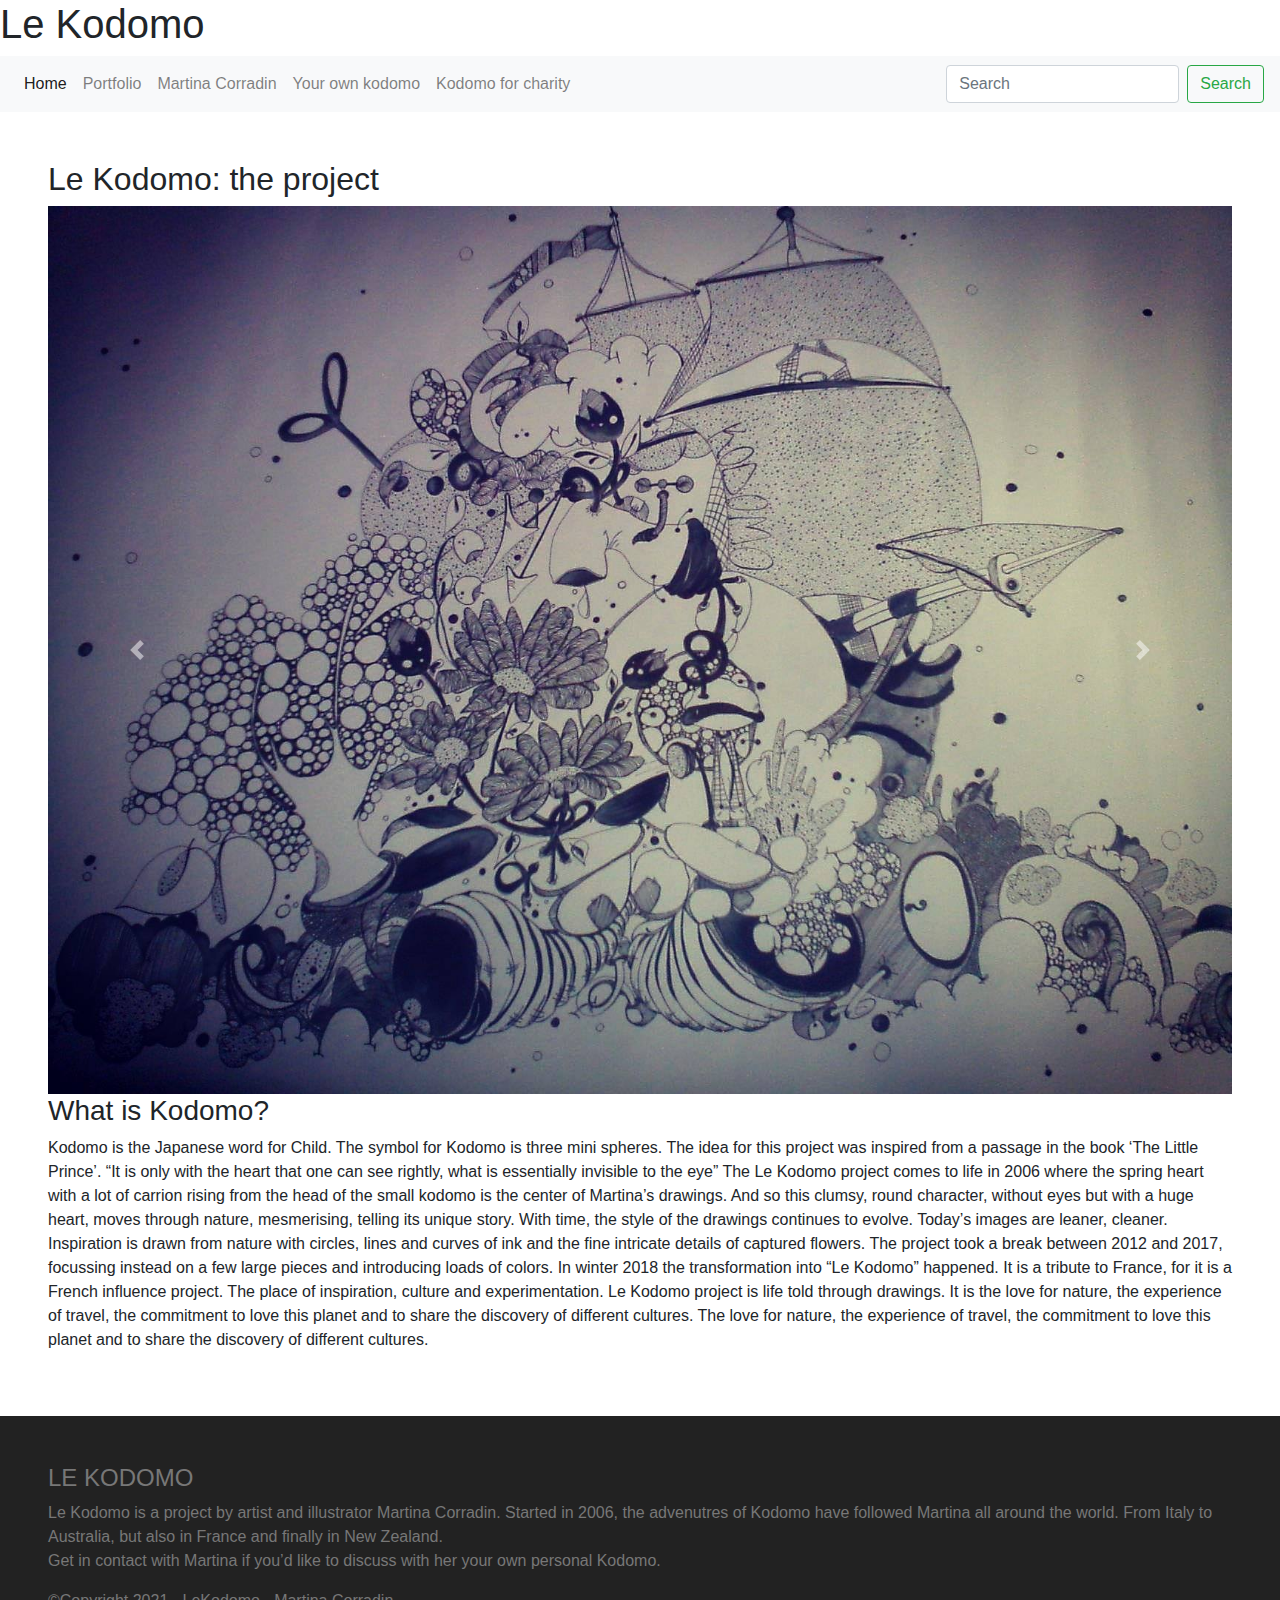
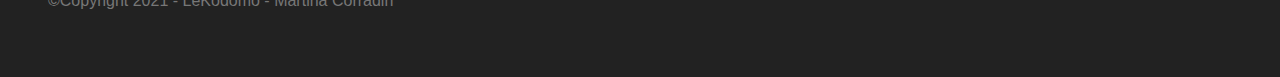
==== index.html @ 60101334 "Add files via upload" ====
<!DOCTYPE html>
<html lang="en">
<head>
    <meta charset="UTF-8">
    <meta http-equiv="X-UA-Compatible" content="IE=edge">
    <meta name="viewport" content="width=device-width, initial-scale=1.0">
    <link rel="stylesheet" href="https://stackpath.bootstrapcdn.com/bootstrap/4.3.1/css/bootstrap.min.css" integrity="sha384-ggOyR0iXCbMQv3Xipma34MD+dH/1fQ784/j6cY/iJTQUOhcWr7x9JvoRxT2MZw1T" crossorigin="anonymous">
    <link rel="stylesheet" href="css/styles.css">
    <title>Le Kodomo</title>
</head>
<body>
    <header>
        <h1>Le Kodomo</h1>
        <nav class="navbar navbar-expand-lg navbar-light bg-light">
            <!-- <a class="navbar-brand" href="#">Navbar</a> -->
            <button class="navbar-toggler" type="button" data-toggle="collapse" data-target="#navbarSupportedContent" aria-controls="navbarSupportedContent" aria-expanded="false" aria-label="Toggle navigation">
              <span class="navbar-toggler-icon"></span>
            </button>
          
            <div class="collapse navbar-collapse" id="navbarSupportedContent">
              <ul class="navbar-nav mr-auto">
                <li class="nav-item active">
                  <a class="nav-link" href="index.html">Home <span class="sr-only">(current)</span></a>
                </li>
                <li class="nav-item">
                    <a class="nav-link" href="portfolio.html">Portfolio</a>
                  </li>
                <li class="nav-item">
                  <a class="nav-link" href="about.html">Martina Corradin</a>
                </li>
                <li class="nav-item">
                  <a class="nav-link" href="customkomodo.html">Your own kodomo</a>
                </li>
                <li class="nav-item">
                  <a class="nav-link" href="charitykodomo.html">Kodomo for charity</a>
                </li>

              </ul>
              <form class="form-inline my-2 my-lg-0">
                <input class="form-control mr-sm-2" type="search" placeholder="Search" aria-label="Search">
                <button class="btn btn-outline-success my-2 my-sm-0" type="submit">Search</button>
              </form>
            </div>
          </nav>
    </header>
    <main>
        <h2>Le Kodomo: the project</h2>
        <div id="carouselExampleControls" class="carousel slide" data-ride="carousel">
            <div class="carousel-inner">
              <div class="carousel-item active">
                <img class="d-block w-100" src="images/name1.jpg" alt="First slide">
              </div>
              <div class="carousel-item">
                <img class="d-block w-100" src="images/name2.jpg" alt="Second slide">
              </div>
              <div class="carousel-item">
                <img class="d-block w-100" src="images/name3.jpg" alt="Third slide">
              </div>
              <div class="carousel-item">
                <img class="d-block w-100" src="images/name4.jpg" alt="Forth slide">
              </div>
            </div>
            <a class="carousel-control-prev" href="#carouselExampleControls" role="button" data-slide="prev">
              <span class="carousel-control-prev-icon" aria-hidden="true"></span>
              <span class="sr-only">Previous</span>
            </a>
            <a class="carousel-control-next" href="#carouselExampleControls" role="button" data-slide="next">
              <span class="carousel-control-next-icon" aria-hidden="true"></span>
              <span class="sr-only">Next</span>
            </a>
          </div>
        <section>
            <h3>What is Kodomo?</h3>
            <p>
                Kodomo is the Japanese word for Child. 
                The symbol for Kodomo is three mini spheres.
                The idea for this project was inspired from a passage in the book ‘The Little Prince’.
                “It is only with the heart that one can see rightly, what is essentially invisible to the eye” 
                The Le Kodomo project comes to life in 2006 where the spring heart with a lot of carrion rising from the head of the small kodomo is the center of Martina’s drawings.
                And so this clumsy, round character, without eyes but with a huge heart, moves through nature, mesmerising, telling its unique story. 
                With time, the style of the drawings continues to evolve. Today’s images are leaner, cleaner. Inspiration is drawn from nature with circles, lines and curves of ink and the fine intricate details of captured flowers.  
                The project took a break between 2012 and 2017, focussing instead on a few large pieces and introducing loads of colors.
                In winter 2018 the transformation into “Le Kodomo” happened. It is a tribute to France, for it is a French influence project. The place of inspiration, culture and experimentation. 
                Le Kodomo project is life told through drawings.
                It is the love for nature, the experience of travel, the commitment to love this planet and to share the discovery of different cultures. 
                The love for nature, the experience of travel, the commitment to love this planet and to share the discovery of different cultures.</p>
        </section>
    </main>
    <footer>
        <h4>LE KODOMO</h4>
        <p>
            Le Kodomo is a project by artist and illustrator Martina Corradin. Started in 2006, the advenutres of Kodomo have followed Martina all around the world. From Italy to Australia, but also in France and finally in New Zealand.
            <br>
            Get in contact with Martina if you’d like to discuss with her your own personal Kodomo.</p>
            <div>
                <p>&copy;Copyright 2021 - LeKodomo - Martina Corradin</p>
            </div>
    </footer>
</body>
</html>
---- css/styles.css ----
footer{
    color: rgb(119, 119, 119);
    background-color: rgb(34, 34, 34);
}

.footer_copy{
    background-color: rgb(7, 7, 7);
}

main{
    padding: 3rem;
}

footer{
    padding: 3rem;
}

#portfolio_grid{
    width: 100%;
    display: grid;
    grid-template-columns: 50% 50%;
}

.portfolio_img{

}

.portfolio_header{
    grid-template-rows: 1/3;
}
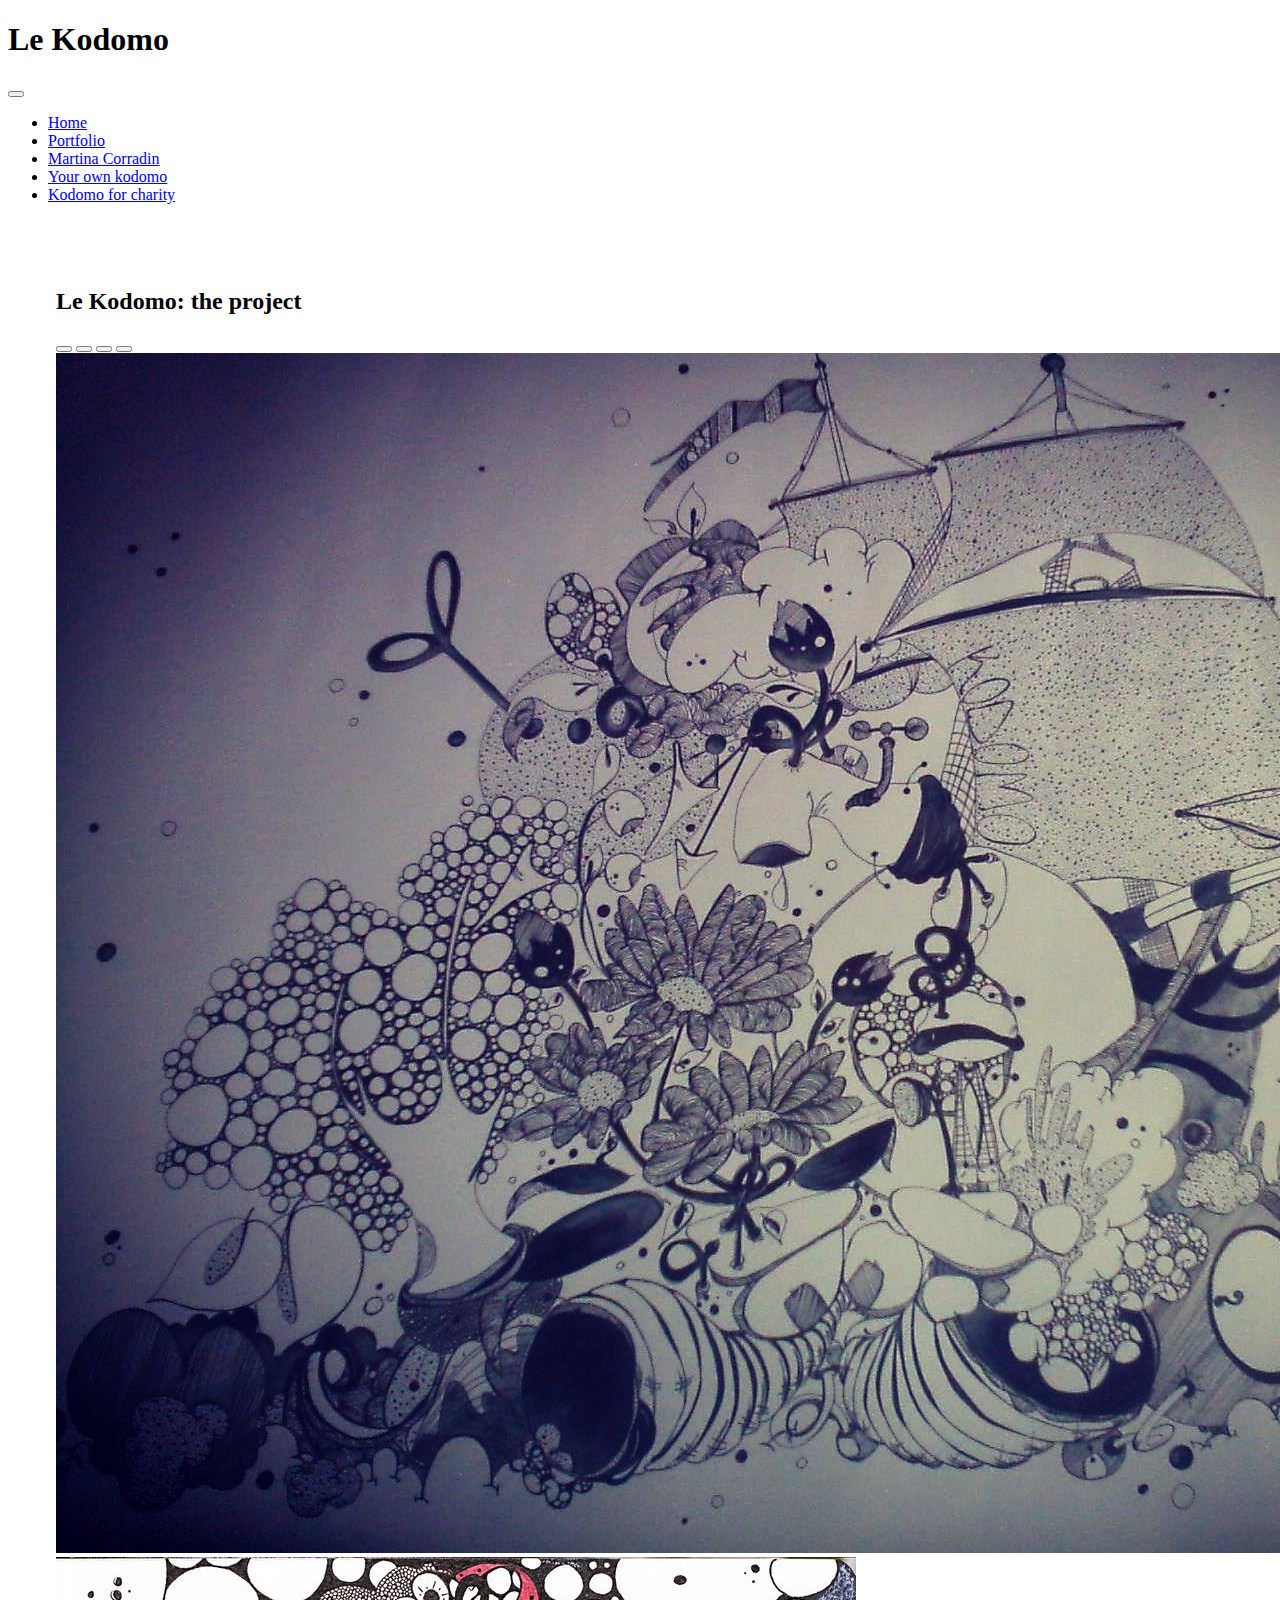
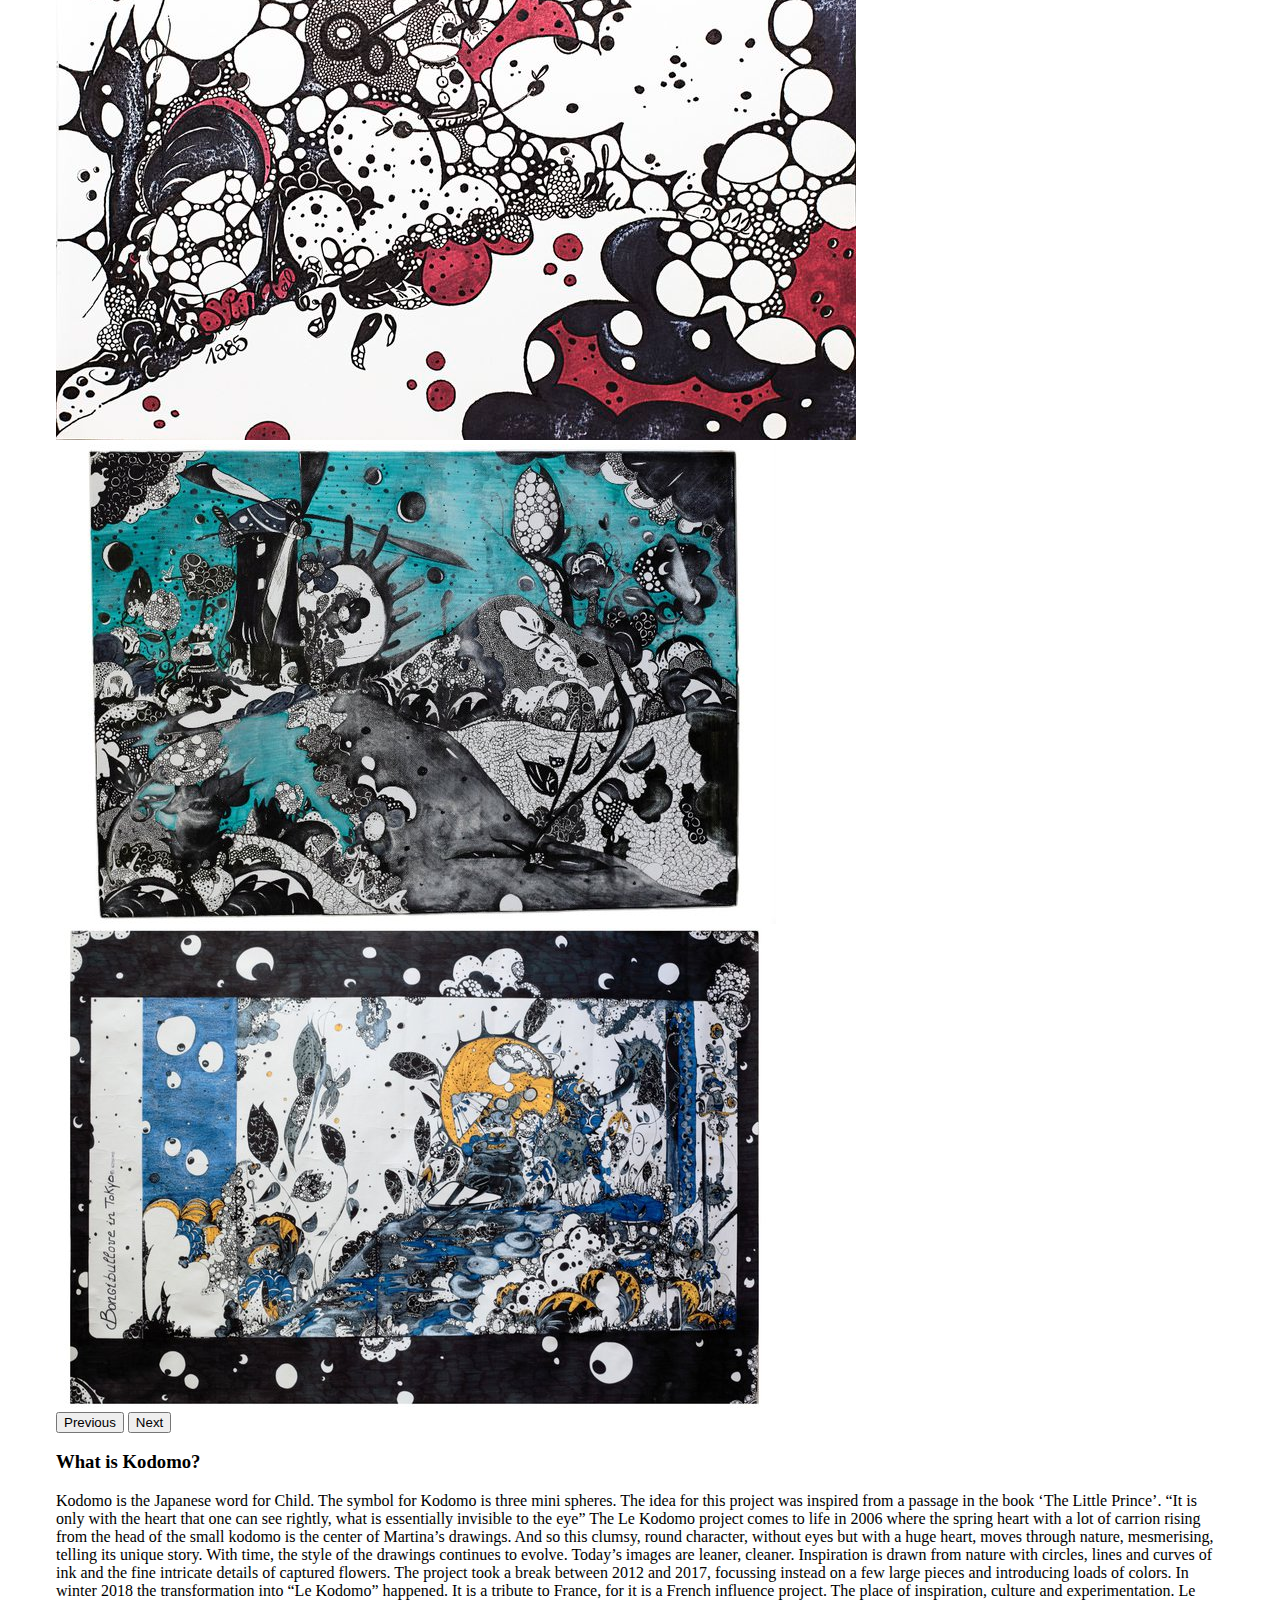
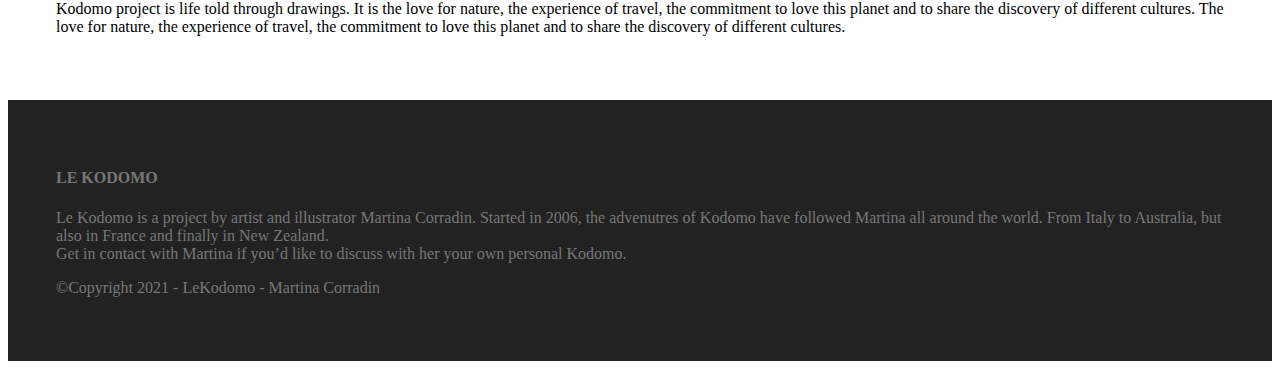
==== commit 955f8b08: "Update index.html" ====
--- a/index.html
+++ b/index.html
@@ -4,72 +4,97 @@
     <meta charset="UTF-8">
     <meta http-equiv="X-UA-Compatible" content="IE=edge">
     <meta name="viewport" content="width=device-width, initial-scale=1.0">
-    <link rel="stylesheet" href="https://stackpath.bootstrapcdn.com/bootstrap/4.3.1/css/bootstrap.min.css" integrity="sha384-ggOyR0iXCbMQv3Xipma34MD+dH/1fQ784/j6cY/iJTQUOhcWr7x9JvoRxT2MZw1T" crossorigin="anonymous">
+    <link rel="stylesheet" href="css/bootstrap.css">
+
+    <!-- <link rel="stylesheet" href="https://stackpath.bootstrapcdn.com/bootstrap/4.3.1/css/bootstrap.min.css" integrity="sha384-ggOyR0iXCbMQv3Xipma34MD+dH/1fQ784/j6cY/iJTQUOhcWr7x9JvoRxT2MZw1T" crossorigin="anonymous"> -->
     <link rel="stylesheet" href="css/styles.css">
+    <script src="js/bootstrap.js"></script>
+
     <title>Le Kodomo</title>
 </head>
 <body>
-    <header>
-        <h1>Le Kodomo</h1>
-        <nav class="navbar navbar-expand-lg navbar-light bg-light">
-            <!-- <a class="navbar-brand" href="#">Navbar</a> -->
-            <button class="navbar-toggler" type="button" data-toggle="collapse" data-target="#navbarSupportedContent" aria-controls="navbarSupportedContent" aria-expanded="false" aria-label="Toggle navigation">
-              <span class="navbar-toggler-icon"></span>
-            </button>
-          
-            <div class="collapse navbar-collapse" id="navbarSupportedContent">
-              <ul class="navbar-nav mr-auto">
-                <li class="nav-item active">
-                  <a class="nav-link" href="index.html">Home <span class="sr-only">(current)</span></a>
-                </li>
-                <li class="nav-item">
-                    <a class="nav-link" href="portfolio.html">Portfolio</a>
-                  </li>
-                <li class="nav-item">
-                  <a class="nav-link" href="about.html">Martina Corradin</a>
-                </li>
-                <li class="nav-item">
-                  <a class="nav-link" href="customkomodo.html">Your own kodomo</a>
-                </li>
-                <li class="nav-item">
-                  <a class="nav-link" href="charitykodomo.html">Kodomo for charity</a>
-                </li>
+  <header>
+    <div class="header_title">
+      <h1>Le Kodomo</h1>
+    </div>
 
-              </ul>
-              <form class="form-inline my-2 my-lg-0">
-                <input class="form-control mr-sm-2" type="search" placeholder="Search" aria-label="Search">
-                <button class="btn btn-outline-success my-2 my-sm-0" type="submit">Search</button>
-              </form>
-            </div>
-          </nav>
+    <nav class="navbar navbar-expand-lg navbar-light bg-light">
+      <div class="container-fluid">
+        <!-- <a class="navbar-brand" href="about.html">Navbar</a> -->
+        <button class="navbar-toggler" type="button" data-bs-toggle="collapse" data-bs-target="#navbarSupportedContent" aria-controls="navbarSupportedContent" aria-expanded="false" aria-label="Toggle navigation">
+          <span class="navbar-toggler-icon"></span>
+        </button>
+        <div class="collapse navbar-collapse" id="navbarSupportedContent">
+
+          <ul class="navbar-nav me-auto mb-2 mb-lg-0">
+            <li class="nav-item active">
+              <a class="nav-link" href="index.html">Home</a>
+            </li>
+            <li class="nav-item">
+              <a class="nav-link" href="portfolio.html">Portfolio</a>
+            </li>
+            <li class="nav-item">
+              <a class="nav-link" href="about.html">Martina Corradin</a>
+            </li>
+            <li class="nav-item">
+              <a class="nav-link" href="customkomodo.html">Your own kodomo</a>
+            </li>
+            <li class="nav-item">
+              <a class="nav-link" href="charitykodomo.html">Kodomo for charity</a>
+            </li>
+          </ul>
+        </div>
+      </div>
+    </nav>
+
     </header>
     <main>
+      <div class="page_header">
         <h2>Le Kodomo: the project</h2>
-        <div id="carouselExampleControls" class="carousel slide" data-ride="carousel">
+      </div>  
+      <div class="content">
+  <div id="carousel_div">
+          <div id="carouselExampleCaptions" class="carousel slide" data-bs-ride="carousel">
+            <div class="carousel-indicators">
+              <button type="button" data-bs-target="#carouselExampleCaptions" data-bs-slide-to="0" class="active" aria-current="true" aria-label="Slide 1"></button>
+              <button type="button" data-bs-target="#carouselExampleCaptions" data-bs-slide-to="1" aria-label="Slide 2"></button>
+              <button type="button" data-bs-target="#carouselExampleCaptions" data-bs-slide-to="2" aria-label="Slide 3"></button>
+              <button type="button" data-bs-target="#carouselExampleCaptions" data-bs-slide-to="3" aria-label="Slide 4"></button>
+
+            </div>
             <div class="carousel-inner">
               <div class="carousel-item active">
-                <img class="d-block w-100" src="images/name1.jpg" alt="First slide">
+                <img src="images/name1.jpg" class="d-block w-100" alt="...">
+                <div class="carousel-caption d-none d-md-block">
+                </div>
               </div>
               <div class="carousel-item">
-                <img class="d-block w-100" src="images/name2.jpg" alt="Second slide">
+                <img src="images/name2.jpg" class="d-block w-100" alt="...">
+                <div class="carousel-caption d-none d-md-block">
+                </div>
               </div>
               <div class="carousel-item">
-                <img class="d-block w-100" src="images/name3.jpg" alt="Third slide">
+                <img src="images/name3.jpg" class="d-block w-100" alt="...">
+                <div class="carousel-caption d-none d-md-block">
+                </div>
               </div>
               <div class="carousel-item">
-                <img class="d-block w-100" src="images/name4.jpg" alt="Forth slide">
+                <img src="images/name4.jpg" class="d-block w-100" alt="...">
+                <div class="carousel-caption d-none d-md-block">
+                </div>
               </div>
             </div>
-            <a class="carousel-control-prev" href="#carouselExampleControls" role="button" data-slide="prev">
+            <button class="carousel-control-prev" type="button" data-bs-target="#carouselExampleCaptions" data-bs-slide="prev">
               <span class="carousel-control-prev-icon" aria-hidden="true"></span>
-              <span class="sr-only">Previous</span>
-            </a>
-            <a class="carousel-control-next" href="#carouselExampleControls" role="button" data-slide="next">
+              <span class="visually-hidden">Previous</span>
+            </button>
+            <button class="carousel-control-next" type="button" data-bs-target="#carouselExampleCaptions" data-bs-slide="next">
               <span class="carousel-control-next-icon" aria-hidden="true"></span>
-              <span class="sr-only">Next</span>
-            </a>
+              <span class="visually-hidden">Next</span>
+            </button>
           </div>
-        <section>
+      </div>
+        <div class="page_content">
             <h3>What is Kodomo?</h3>
             <p>
                 Kodomo is the Japanese word for Child. 
@@ -84,10 +109,16 @@
                 Le Kodomo project is life told through drawings.
                 It is the love for nature, the experience of travel, the commitment to love this planet and to share the discovery of different cultures. 
                 The love for nature, the experience of travel, the commitment to love this planet and to share the discovery of different cultures.</p>
-        </section>
+            </div>        
+      </div>
+      
+      </div>      
+        
     </main>
     <footer>
+      <div class="footer_header">
         <h4>LE KODOMO</h4>
+      </div>
         <p>
             Le Kodomo is a project by artist and illustrator Martina Corradin. Started in 2006, the advenutres of Kodomo have followed Martina all around the world. From Italy to Australia, but also in France and finally in New Zealand.
             <br>
@@ -97,4 +128,4 @@
             </div>
     </footer>
 </body>
-</html>+</html>
